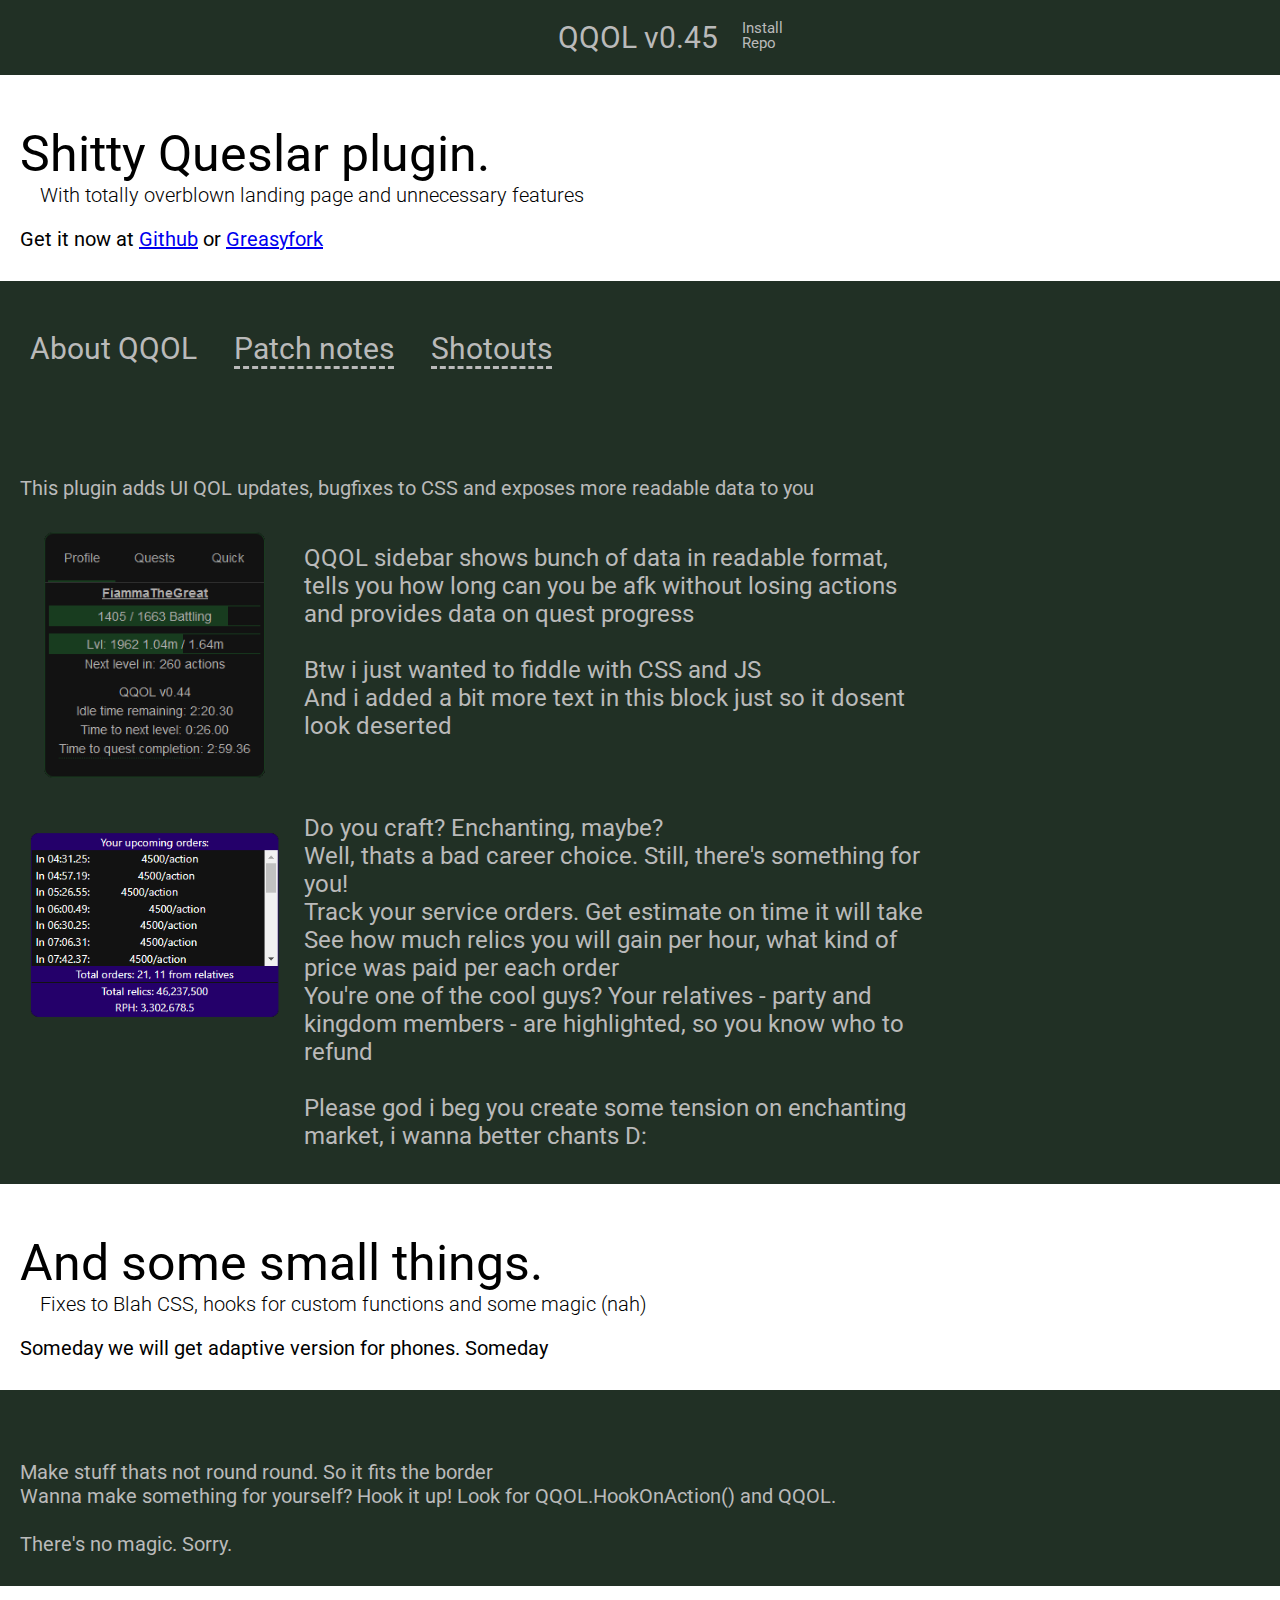
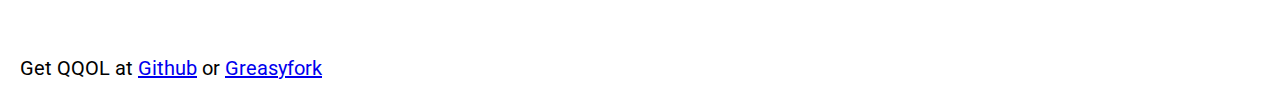
==== index.html @ 02e3b434 "0.45" ====
<html>
<head>
  <title>QQOL</title>
  <link rel="stylesheet" href="page.css">
  <link href="https://fonts.googleapis.com/css2?family=Roboto:wght@100;300;400;500&display=swap" rel="stylesheet">
  <script src="https://ajax.googleapis.com/ajax/libs/jquery/3.5.1/jquery.min.js"></script>
</head>
<body>
<div class='header'>
  <span class='title'>QQOL v0.45</span>
  <div class='to_right'>
    <span><a class='a' href='https://greasyfork.org/ru/scripts/411266-qqol '>Install</a></span>
    <span><a class='a' href='https://github.com/CountTo25/QueslarQQOL'>Repo</a></span>
  </div>
</div>
<div class='content'>
  <div class='bg light pad'>
    <p class='subtitled'>Shitty Queslar plugin.</p>
    <p>With totally overblown landing page and unnecessary features</p>
    <p class='CTA'><span class='CTA_header'>Get</span> it now at <a href='https://github.com/CountTo25/QueslarQQOL'>Github</a> or <a href='https://greasyfork.org/scripts/411266-qqol'>Greasyfork</a></p>
  </div>
  <div class='bg dark'>
    <div class='tab_selector'>
      <span to='about' class='active'>About QQOL</span>
      <span to='notes'>Patch notes</span>
      <span to='thanks'>Shotouts</span>
    </div>
  </div>
    <div class='desc' id='about'>
      <div class='bg dark pad'>
      <p>This plugin adds UI QOL updates, bugfixes to CSS and exposes more readable data to you</p>
      <div class='demo sidebar'>
        <img src='img/overview.png'></img>
        <p>QQOL sidebar shows bunch of data in readable format,</br>
           tells you how long can you be afk without losing actions</br>
           and provides data on quest progress</br></br>
           Btw i just wanted to fiddle with CSS and JS</br>
           And i added a bit more text in this block just so it dosent look deserted
        </p>
      </div>
      <div class='demo sidebar'>
        <img src='img/enchanting.png'></img>
        <p>Do you craft? Enchanting, maybe?</br>
           Well, thats a bad career choice. Still, there's something for you!</br>
           Track your service orders. Get estimate on time it will take</br>
           See how much relics you will gain per hour, what kind of price was paid per each order</br>
           You're one of the cool guys? Your relatives - party and kingdom members - are highlighted, so you know who to refund</br></br>
           Please god i beg you create some tension on enchanting market, i wanna better chants D:
         </p>
       </div>
       </div>
       <div class='bg light pad'>
         <p class='subtitled'>And some small things.</p>
         <p>Fixes to Blah CSS, hooks for custom functions and some magic (nah)</p>
         <p>Someday we will get adaptive version for phones. Someday</p>
       </div>
       <div class='bg dark pad'>
         <p>
           Make stuff thats not round round. So it fits the border</br>
           Wanna make something for yourself? Hook it up! Look for QQOL.HookOnAction() and QQOL.</br></br>
           There's no magic. Sorry.</p>

       </div>
       <div class='bg light pad'>
         <p class='CTA'><span id='CTA_header'>Get</span> QQOL at <a href='https://github.com/CountTo25/QueslarQQOL'>Github</a> or <a href='https://greasyfork.org/scripts/411266-qqol'>Greasyfork</a></p>
       </div>
  </div>

  <div class='desc bg dark pad' id='notes' style='display: none'>
    <div class='patchnote'>
      <p>0.45</p>
      <p>Did i just really push an update to flex a new landing page?</p>
      <p>
        Well, no. Other than proper patchnotes and version history from now on...</br>
        +Idle time update. Now it includes party actions remaining too with a tooltip about that</br>
        +Totally pointless landing page. And it actually looks awful!</br>
        +Prototyped blocker for action refresh when your current actions > than max. A bit buggy, enable it manually @BlockActionsOnOvercap(), will fix later
      </p>
    </div>
  </div>
  <div class='desc bg dark pad' id='thanks' style='display: none'>
    <p>Saros: for bunch of relics</p>
    <p>Vifs:  for suggestions and stuff</p>
    <p>Someone: for formulas on queue time. If its yours, let me know. Got it sent via PM</p>
  </div>
</div>
</body>
<script>
  $(document).ready(function() {
    $('.tab_selector span').click(function() {
      $('.desc').hide();
      $('.active').removeClass('active');
      $(this).addClass('active');
      $('#'+$(this).attr('to')).show();
    });
    let urlParams = new URLSearchParams(window.location.search);
    if (urlParams.has('update')) {
      $('.CTA_header').html('Update');
      $('[to="notes"]').click();
    }
  });
</script>
</html>
---- page.css ----
.header {
  text-align: center;
  background-color: var(--bg);
  color: var(--text);
  padding-top: 20px;
  padding-bottom: 20px;
}

.header .to_right {
  font-size: 15px;
  line-height: 15px;
  left: 20px;
  position: relative;
  display: inline-block;
  width: 0px;
}

.a {
  text-decoration: none;
  color: var(--text);
}

.demo img, .demo p{
  display: inline-block;
  vertical-align: top;
}

.demo {
  width: max-content;
}

.demo.sidebar {
}

.demo.right p {
  text-align: right;
}

.demo img {
  height:30vh;
}

.demo.sidebar p {
  width: 50vw;
  font-size: 24px;
  padding-left: 10px;
}

.subtitled {
  font-size: 50px !important;
  padding-bottom: 0px !important;
  margin-bottom: 0px !important;
  margin-top: 0px !important;
}

.desc {
}

.subtitled + p {
  font-size: 20px !important;
  padding-top: 0px !important;
  margin-top: 0px !important;
  padding-left: 20px !important;
  font-weight: 300 !important;
  margin-bottom: 0px !important;

}

.bg {
  padding-top: 50px;
  padding-bottom: 10px;
}

.pad {
  padding-left: 20px;
  padding-right: 20px;
}

.tab_selector {
  font-size: 30px;
  padding-bottom:30px;

}

.patchnote {
  border-bottom: 1px solid var(--text)
}

.CTA {
  font-size: 20px;
}

.tab_selector span {
  border-bottom: 3px dashed var(--text);
  cursor: pointer;
}

.tab_selector span.active {
  border-bottom: none !important;
}



.tab_selector span:not(first-of-type) {
  margin-left: 30px;
}

.bg.dark {
  color: var(--text);
  background-color: var(--bg);
}

.bg.light {
  background-color: white;
  color: black;
}

.padded {

}


.title {
  font-size: 30px;
}



body {
      padding: 0px;
      margin: 0px;
      font-family: 'Roboto', sans-serif;
      font-weight: 400;
      --bg: #213025;
      --text: #bababa;
      background-color: var(--bg);
}

.desc p {
  font-size:20px;
}
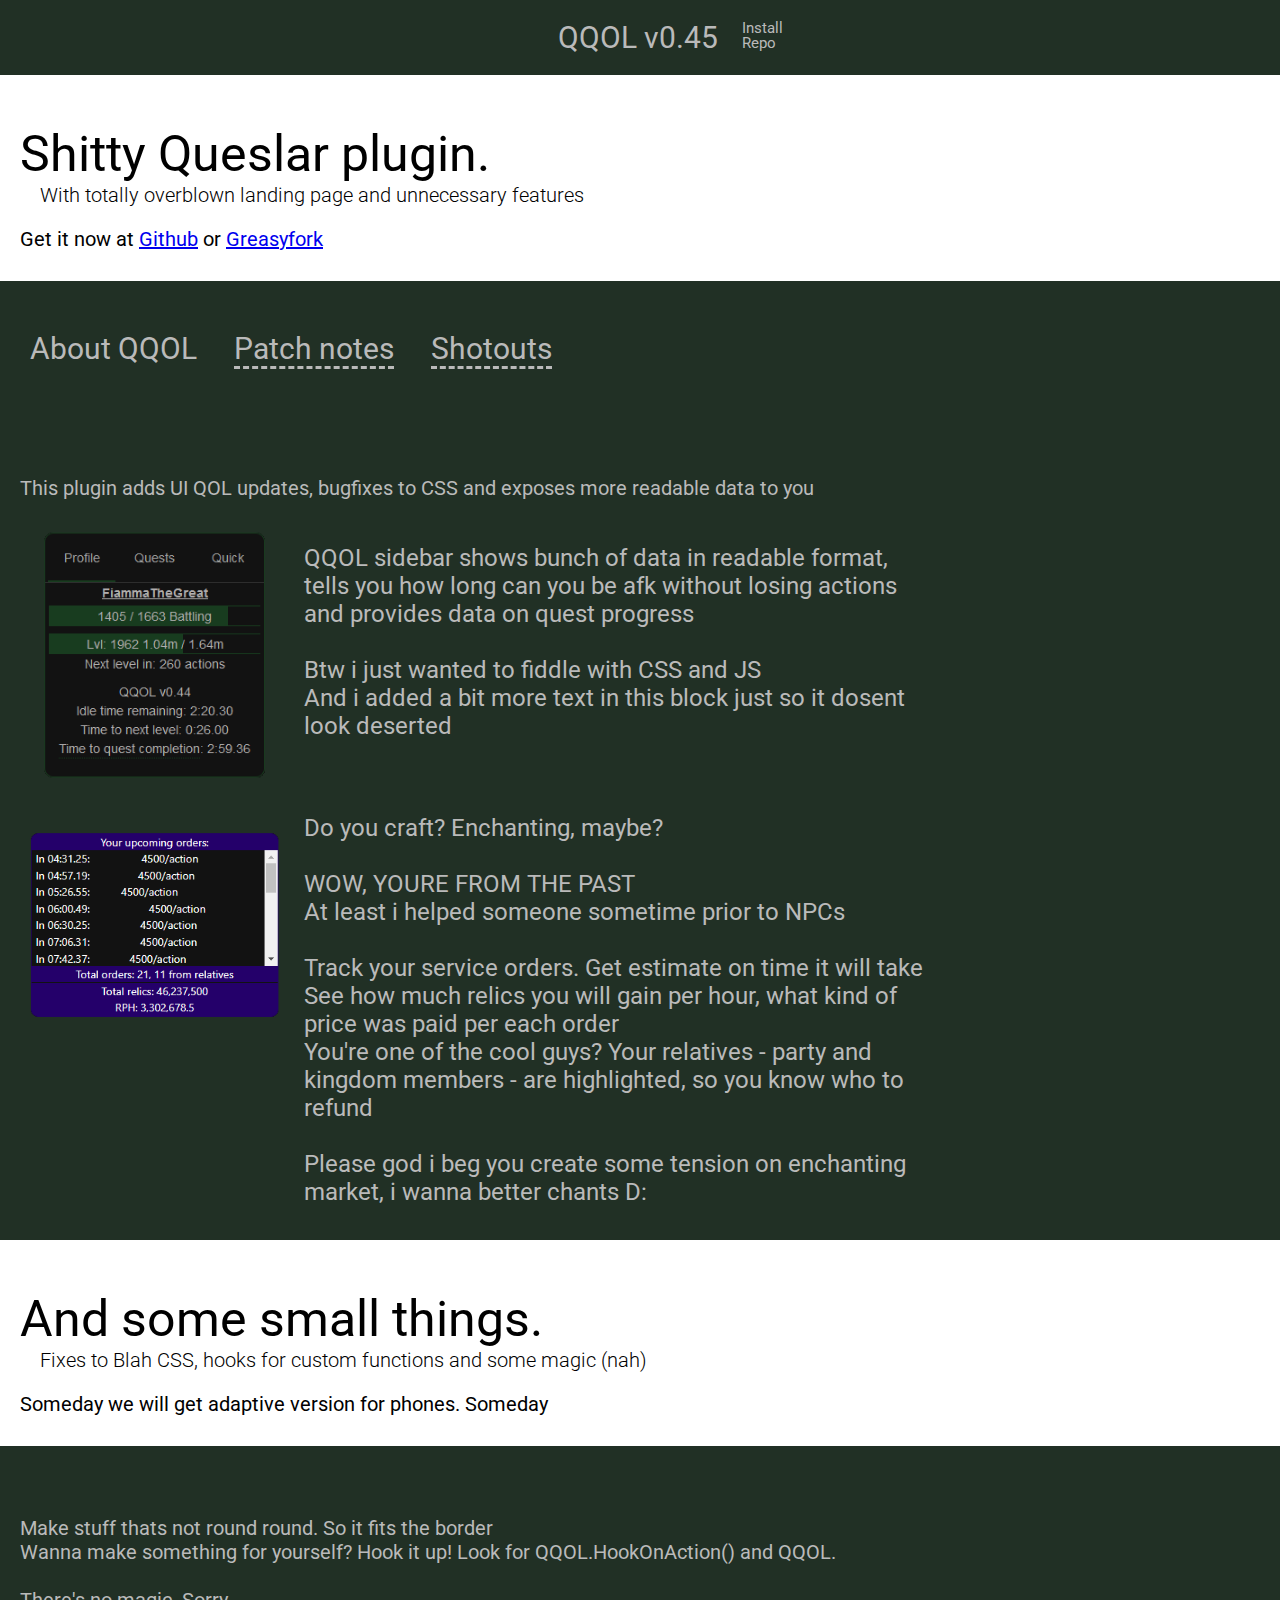
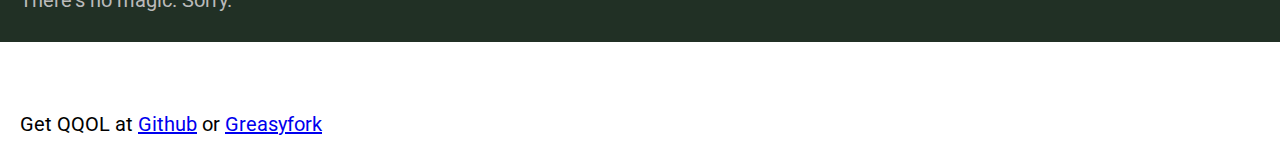
==== commit 9b17bcf3: "ready to push" ====
--- a/index.html
+++ b/index.html
@@ -40,8 +40,9 @@
       </div>
       <div class='demo sidebar'>
         <img src='img/enchanting.png'></img>
-        <p>Do you craft? Enchanting, maybe?</br>
-           Well, thats a bad career choice. Still, there's something for you!</br>
+        <p>Do you craft? Enchanting, maybe?</br></br>
+           WOW, YOURE FROM THE PAST</br>
+           At least i helped someone sometime prior to NPCs</br></br>
            Track your service orders. Get estimate on time it will take</br>
            See how much relics you will gain per hour, what kind of price was paid per each order</br>
            You're one of the cool guys? Your relatives - party and kingdom members - are highlighted, so you know who to refund</br></br>
@@ -67,6 +68,39 @@
   </div>
 
   <div class='desc bg dark pad' id='notes' style='display: none'>
+      <div class='patchnote'>
+        <p>0.6</p>
+        <p>Explorations!</p>
+        <p>
+          +A way to track how much time is left till exploration in left menu (check settings)</br>
+          -RIP crafting EXP to battling EXP</br>
+          TODO: remove all crafting stuff</br>
+        </p>
+      </div>
+    <div class='patchnote'>
+      <p>0.54</p>
+      <p>RIP services</p>
+      <p>
+        +Projected level after your service EXP moved to battling</br>
+      </p>
+    </div>
+    <div class='patchnote'>
+      <p>0.53</p>
+      <p>I'm dumb</p>
+      <p>
+        ~Fixed time to level overshooting by 1 level. Thx getsu</br>
+        ~A bit of styling to settings icon
+      </p>
+    </div>
+    <div class='patchnote'>
+      <p>0.52</p>
+      <p>How much time will it take for me to get that lv 5k?</p>
+      <p>
+        +Options menu. Toggle various QQOL things there. Hide things you dont need</br>
+        +Set target level and see how much time you need to wait to get it</br>
+        +some bugfixes
+      </p>
+    </div>
     <div class='patchnote'>
       <p>0.45</p>
       <p>Did i just really push an update to flex a new landing page?</p>
@@ -82,6 +116,8 @@
     <p>Saros: for bunch of relics</p>
     <p>Vifs:  for suggestions and stuff</p>
     <p>Someone: for formulas on queue time. If its yours, let me know. Got it sent via PM</p>
+    <p>Kafziel: 50 000 relics</p>
+    <p>You have received 8008135 relics from an anonymous player</p>
   </div>
 </div>
 </body>
@@ -97,6 +133,7 @@
     if (urlParams.has('update')) {
       $('.CTA_header').html('Update');
       $('[to="notes"]').click();
+      window.history.pushState({},'QQOL','https://countto25.github.io/QueslarQQOL/');
     }
   });
 </script>
